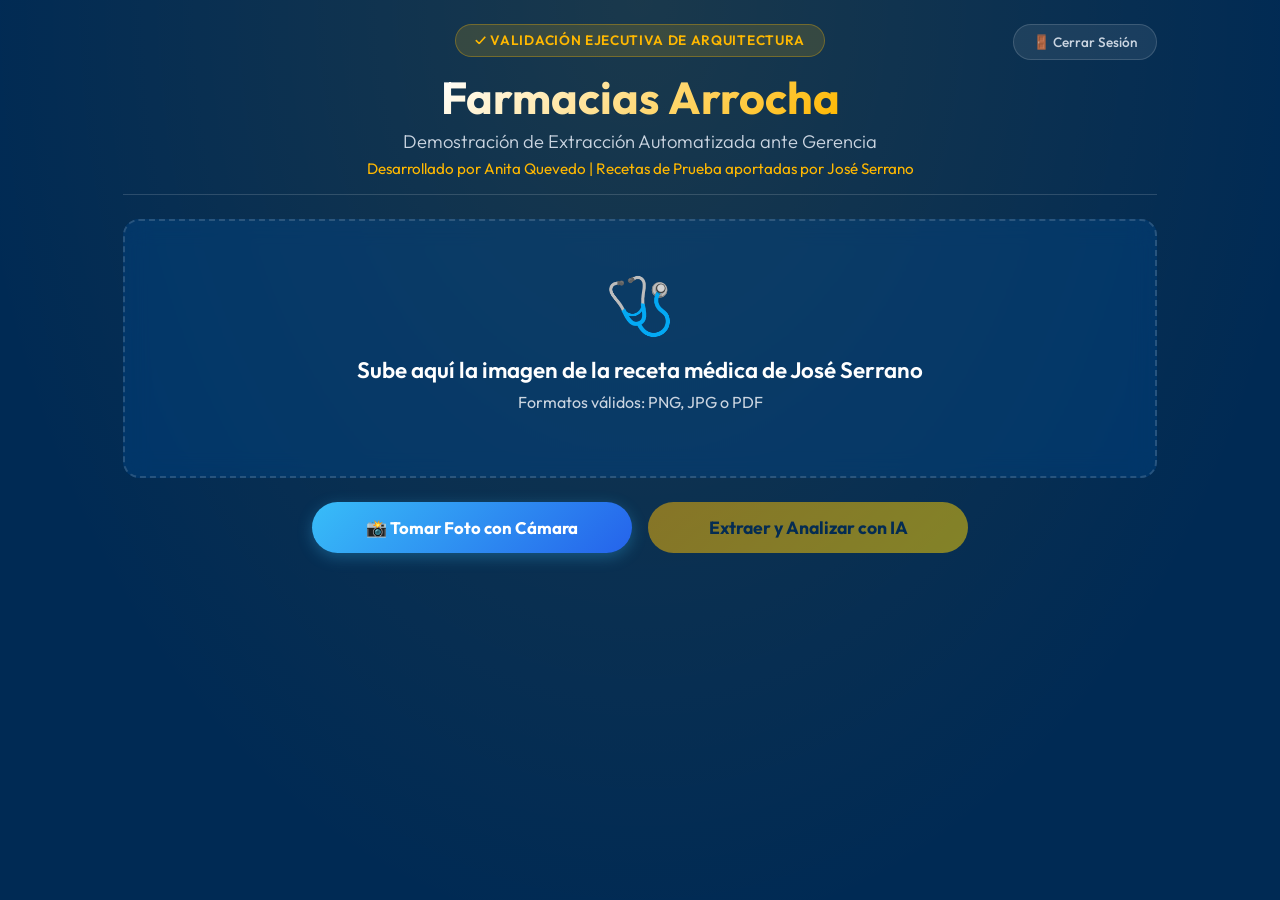
==== RecetaMedica_Generico/templates/demo_gerencia.html @ 06818620 "Agregar configuración de proyecto y actualizar readme" ====
<!DOCTYPE html>
<html lang="es">
<head>
    <meta charset="UTF-8">
    <meta name="viewport" content="width=device-width, initial-scale=1.0">
    <title>Farmacias Arrocha - Demo de Validación para Gerencia</title>
    <link rel="preconnect" href="https://fonts.googleapis.com">
    <link rel="preconnect" href="https://fonts.gstatic.com" crossorigin>
    <link href="https://fonts.googleapis.com/css2?family=Outfit:wght@300;400;500;600;700&display=swap" rel="stylesheet">
    <style>
        :root {
            --bg: #002a54; /* Azul Corporativo Arrocha */
            --surface: rgba(0, 75, 147, 0.35);
            --surface-card: rgba(0, 75, 147, 0.55);
            --border: rgba(255, 255, 255, 0.15);
            --border-hover: rgba(255, 184, 0, 0.6);
            --text-main: #ffffff;
            --text-muted: #cbd5e1;
            --primary: #ffb800; /* Dorado Arrocha */
            --primary-glow: rgba(255, 184, 0, 0.4);
            --accent: #38bdf8;
            --success: #34d399;
            --radius: 16px;
            --transition: all 0.3s cubic-bezier(0.4, 0, 0.2, 1);
        }

        * { box-sizing: border-box; margin: 0; padding: 0; font-family: 'Outfit', sans-serif; }

        body {
            background-color: var(--bg);
            color: var(--text-main);
            min-height: 100vh;
            display: flex;
            flex-direction: column;
            align-items: center;
            padding: 1.5rem 0.75rem;
            background-image: radial-gradient(at 50% 0%, rgba(255, 184, 0, 0.1) 0px, transparent 75%);
            background-attachment: fixed;
        }

        .container { width: 100%; max-width: 1050px; display: flex; flex-direction: column; gap: 1.5rem; padding: 0 0.5rem; }

        header { text-align: center; padding-bottom: 1rem; border-bottom: 1px solid var(--border); width: 100%; }
        
        .meta-badge {
            display: inline-block;
            background: rgba(255, 184, 0, 0.15);
            color: var(--primary);
            border: 1px solid rgba(255, 184, 0, 0.3);
            padding: 0.4rem 1.2rem;
            border-radius: 100px;
            font-size: 0.85rem;
            font-weight: 600;
            margin-bottom: 1rem;
            letter-spacing: 0.05em;
            text-transform: uppercase;
        }

        h1 {
            font-size: clamp(1.8rem, 6vw, 2.8rem);
            font-weight: 700;
            background: linear-gradient(135deg, #ffffff 0%, #ffb800 100%);
            -webkit-background-clip: text;
            -webkit-text-fill-color: transparent;
            margin-bottom: 0.5rem;
            text-align: center;
            line-height: 1.1;
        }

        .subtitle { color: var(--text-muted); font-size: clamp(1rem, 3.5vw, 1.15rem); font-weight: 300; text-align: center; }

        .upload-panel {
            background: var(--surface);
            backdrop-filter: blur(12px);
            border: 2px dashed var(--border);
            border-radius: var(--radius);
            padding: clamp(1.5rem, 5vw, 3rem) clamp(1rem, 3vw, 2rem);
            text-align: center;
            cursor: pointer;
            transition: var(--transition);
            position: relative;
            width: 100%;
        }

        .upload-panel:hover, .upload-panel.dragover {
            border-color: var(--primary);
            background: rgba(0, 90, 175, 0.5);
            box-shadow: 0 0 25px var(--primary-glow);
            transform: translateY(-2px);
        }

        .file-input { position: absolute; top: 0; left: 0; width: 100%; height: 100%; opacity: 0; cursor: pointer; }

        .btn-main {
            background: linear-gradient(135deg, var(--primary) 0%, #ffd700 100%);
            color: #002a54;
            border: none;
            padding: 0.85rem clamp(1.5rem, 5vw, 2.8rem);
            font-size: clamp(0.95rem, 3vw, 1.1rem);
            font-weight: 700;
            border-radius: 100px;
            cursor: pointer;
            transition: var(--transition);
            box-shadow: 0 4px 20px var(--primary-glow);
            margin-top: 1.5rem;
            width: 100%;
            max-width: 320px;
        }
        .btn-main:hover { transform: translateY(-2px); filter: brightness(1.1); box-shadow: 0 6px 25px var(--primary-glow); }
        .btn-main:disabled { opacity: 0.5; cursor: not-allowed; transform: none; box-shadow: none; }

        .btn-camera {
            background: linear-gradient(135deg, #38bdf8 0%, #2563eb 100%);
            color: #ffffff;
            border: none;
            padding: 0.85rem clamp(1.2rem, 3vw, 2rem);
            font-size: clamp(0.95rem, 3vw, 1.05rem);
            font-weight: 700;
            border-radius: 100px;
            cursor: pointer;
            transition: var(--transition);
            box-shadow: 0 4px 15px rgba(56, 189, 248, 0.3);
            display: inline-flex;
            align-items: center;
            gap: 0.5rem;
            width: 100%;
            max-width: 320px;
            justify-content: center;
        }
        .btn-camera:hover { transform: translateY(-2px); filter: brightness(1.1); box-shadow: 0 6px 20px rgba(56, 189, 248, 0.5); }

        .loader-wrapper { display: none; flex-direction: column; align-items: center; gap: 1.2rem; margin: 2rem 0; width: 100%; }
        .spinner { width: 50px; height: 50px; border: 4px solid var(--border); border-top-color: var(--primary); border-radius: 50%; animation: spin 1s linear infinite; box-shadow: 0 0 20px var(--primary-glow); }
        @keyframes spin { to { transform: rotate(360deg); } }
        .status-text { color: var(--primary); font-weight: 600; font-size: clamp(1rem, 3vw, 1.2rem); text-align: center; animation: pulse 2s infinite; }
        @keyframes pulse { 0%, 100% { opacity: 1; } 50% { opacity: 0.6; } }

        /* Panel de Resultados Gerenciales */
        .results-card {
            display: none;
            background: rgba(10, 25, 50, 0.75);
            border: 1px solid var(--border);
            border-radius: var(--radius);
            padding: clamp(1rem, 4vw, 2rem);
            box-shadow: 0 15px 40px rgba(0,0,0,0.3);
            animation: fadeIn 0.5s forwards;
            width: 100%;
        }
        @keyframes fadeIn { from { opacity: 0; transform: translateY(15px); } to { opacity: 1; transform: translateY(0); } }

        .section-title { font-size: clamp(1.1rem, 3.5vw, 1.3rem); font-weight: 600; color: var(--primary); margin-bottom: 1rem; border-bottom: 1px solid rgba(255,255,255,0.1); padding-bottom: 0.5rem; }

        .grid-4 { display: grid; grid-template-columns: repeat(auto-fit, minmax(180px, 1fr)); gap: 1rem; margin-bottom: 2rem; }
        .card-data { background: var(--surface-card); border: 1px solid rgba(255,255,255,0.05); border-radius: 12px; padding: 1rem; }
        .card-label { font-size: 0.75rem; color: var(--text-muted); text-transform: uppercase; letter-spacing: 0.06em; margin-bottom: 0.4rem; }
        .card-value { font-size: 1.15rem; font-weight: 600; color: var(--text-main); word-break: break-word; }

        /* Inferencia Clínica Combo Box */
        .clinica-box { background: rgba(255, 184, 0, 0.1); border: 1px solid var(--primary); border-radius: 12px; padding: clamp(1rem, 4vw, 1.5rem); margin-bottom: 2rem; width: 100%; }
        .combo-clinica { width: 100%; padding: 0.85rem 1rem; background: #001b38; color: #ffffff; border: 1px solid var(--primary); border-radius: 8px; font-size: 1rem; font-weight: 500; margin-top: 0.5rem; cursor: pointer; outline: none; }
        .combo-clinica option { background: #001b38; color: #ffffff; }

        /* Tabla de Dispensación con Scroll Horizontal en Móvil */
        .table-container { border: 1px solid rgba(255,255,255,0.1); border-radius: 12px; overflow-x: auto; margin-bottom: 2rem; background: rgba(0,0,0,0.2); width: 100%; }
        table { width: 100%; border-collapse: collapse; text-align: left; min-width: 500px; }
        th { padding: 0.85rem 1rem; background: rgba(0,0,0,0.3); color: var(--primary); font-size: 0.8rem; font-weight: 600; text-transform: uppercase; border-bottom: 1px solid rgba(255,255,255,0.1); }
        td { padding: 0.85rem 1rem; border-bottom: 1px solid rgba(255,255,255,0.05); color: var(--text-main); font-size: 0.9rem; }
        .badge-tag { background: var(--primary); color: #002a54; font-weight: 700; padding: 0.2rem 0.75rem; border-radius: 100px; font-size: 0.8rem; display: inline-block; box-shadow: 0 0 10px var(--primary-glow); white-space: nowrap; }

        /* Simulación de Base de Datos */
        .db-panel { background: #02182f; border-left: 4px solid var(--success); padding: clamp(1rem, 3vw, 1.5rem); border-radius: 0 12px 12px 0; font-family: monospace; font-size: 0.85rem; color: #a7f3d0; white-space: pre-wrap; word-break: break-all; width: 100%; overflow-x: auto; }
        
        .logout-btn {
            background: rgba(255, 255, 255, 0.08);
            border: 1px solid var(--border);
            color: var(--text-muted);
            padding: 0.5rem 1.2rem;
            border-radius: 100px;
            cursor: pointer;
            font-size: 0.85rem;
            font-weight: 500;
            transition: var(--transition);
        }

        .logout-btn:hover {
            background: rgba(239, 68, 68, 0.15);
            color: #f87171;
            border-color: #ef4444;
        }
    </style>
</head>
<body>

<div class="container">
    <header style="position: relative; display: flex; flex-direction: column; align-items: center;">
        <button id="logoutBtn" class="logout-btn" style="position: absolute; top: 0; right: 0; display: inline-flex; align-items: center; gap: 0.4rem;">🚪 Cerrar Sesión</button>
        <div class="meta-badge">✓ Validación Ejecutiva de Arquitectura</div>
        <h1>Farmacias Arrocha</h1>
        <p class="subtitle">Demostración de Extracción Automatizada ante Gerencia</p>
        <p style="font-size: 0.95rem; color: var(--primary); margin-top: 0.4rem;">Desarrollado por Anita Quevedo | Recetas de Prueba aportadas por José Serrano</p>
    </header>

    <main style="display: flex; flex-direction: column; align-items: center; width: 100%;">
        <div class="upload-panel" id="dropZone">
            <input type="file" id="fileInput" class="file-input" accept="image/*,.pdf">
            <span style="font-size: 3.5rem; margin-bottom: 1rem; display: inline-block;">🩺</span>
            <p style="font-size: 1.4rem; font-weight: 600; margin-bottom: 0.5rem;">Sube aquí la imagen de la receta médica de José Serrano</p>
            <p style="color: var(--text-muted); font-size: 1rem;">Formatos válidos: PNG, JPG o PDF</p>
            <div id="selectedFileName" style="margin-top: 1rem; font-size: 1.1rem; color: var(--primary); font-weight: 500;"></div>
        </div>

        <div style="display: flex; gap: 1rem; margin-top: 1.5rem; flex-wrap: wrap; justify-content: center; width: 100%;">
            <button class="btn-camera" id="btnCameraGerencia">📸 Tomar Foto con Cámara</button>
            <button class="btn-main" id="btnProcesar" style="margin-top: 0;" disabled>Extraer y Analizar con IA</button>
        </div>
        <input type="file" id="cameraInputGerencia" accept="image/*" capture="environment" style="display: none;">

        <div class="loader-wrapper" id="loader">
            <div class="spinner"></div>
            <div class="status-text">Decodificando caligrafía médica, inferiendo clínica e integrando con BigQuery...</div>
        </div>

        <div class="results-card" id="resultsCard">
            <div class="section-title">📋 1. Ficha de Identificación Automatizada</div>
            <div class="grid-4">
                <div class="card-data"><div class="card-label">N° Receta</div><div class="card-value" id="valFolio">-</div></div>
                <div class="card-data"><div class="card-label">Paciente</div><div class="card-value" id="valPaciente">-</div></div>
                <div class="card-data"><div class="card-label">Cédula</div><div class="card-value" id="valCedula">-</div></div>
                <div class="card-data"><div class="card-label">Nacimiento</div><div class="card-value" id="valNacimiento">-</div></div>
                <div class="card-data"><div class="card-label">Doctor Prescriptor</div><div class="card-value" id="valMedico">-</div></div>
            </div>

            <div class="clinica-box">
                <div style="font-size: 1.2rem; font-weight: 700; color: var(--primary); margin-bottom: 0.4rem;">🏥 2. Inferencia Clínica Inteligente</div>
                <p style="font-size: 0.95rem; color: var(--text-muted);">El sistema ha inferido las siguientes clínicas basándose en el historial de consultorios del doctor prescriptor. Selecciona el centro de atención correcto para confirmar el registro:</p>
                <select class="combo-clinica" id="comboClinicas"></select>
                <button class="btn-main" id="btnConfirmarClinica" style="margin-top: 1rem; padding: 0.6rem 2rem; font-size: 1rem;">Confirmar Centro Clínico</button>
                <span id="confirmClinicaStatus" style="margin-left: 1rem; color: var(--success); font-weight: 600;"></span>
            </div>

            <div class="section-title">💊 3. Flujo de Dispensación y Etiquetado Automatizado</div>
            <div class="table-container">
                <table>
                    <thead><tr><th>Medicamento</th><th>Dosis</th><th>Cantidad Prescrita</th><th>Empaque</th><th>Etiquetas Sugeridas</th></tr></thead>
                    <tbody id="tablaMedicamentos"></tbody>
                </table>
            </div>

            <div class="section-title">💾 4. Simulación de Almacenamiento en Base de Datos (BigQuery)</div>
            <div class="db-panel" id="panelDB"></div>
        </div>
    </main>
</div>

<script>
    const fileInput = document.getElementById('fileInput');
    const btnProcesar = document.getElementById('btnProcesar');
    const loader = document.getElementById('loader');
    const resultsCard = document.getElementById('resultsCard');
    let currentData = null;

    fileInput.addEventListener('change', () => {
        if (fileInput.files.length) {
            document.getElementById('selectedFileName').textContent = `Archivo listo: ${fileInput.files[0].name}`;
            btnProcesar.disabled = false;
            resultsCard.style.display = 'none';
        }
    });

    const btnCameraGerencia = document.getElementById('btnCameraGerencia');
    const cameraInputGerencia = document.getElementById('cameraInputGerencia');
    btnCameraGerencia.addEventListener('click', (e) => {
        e.stopPropagation();
        cameraInputGerencia.click();
    });
    cameraInputGerencia.addEventListener('change', () => {
        if (cameraInputGerencia.files.length) {
            const file = cameraInputGerencia.files[0];
            const dt = new DataTransfer();
            dt.items.add(file);
            fileInput.files = dt.files;
            document.getElementById('selectedFileName').textContent = `📸 Foto capturada: ${file.name}`;
            btnProcesar.disabled = false;
            resultsCard.style.display = 'none';
        }
    });

    btnProcesar.addEventListener('click', async () => {
        if (!fileInput.files.length) return;
        btnProcesar.disabled = true;
        loader.style.display = 'flex';
        resultsCard.style.display = 'none';
        document.getElementById('confirmClinicaStatus').textContent = '';

        const formData = new FormData();
        formData.append('archivo', fileInput.files[0]);

        try {
            const response = await fetch('/api/extraccion_gerencia', { method: 'POST', body: formData });
            const res = await response.json();

            if (response.ok && res.status === 'success') {
                currentData = res;
                renderizarGerencia(res.data, res.db_log, res.archivo);
            } else {
                alert(`Error en extracción: ${res.message}`);
            }
        } catch (err) {
            alert(`Fallo de conexión: ${err.message}`);
        } finally {
            loader.style.display = 'none';
            btnProcesar.disabled = false;
        }
    });

    function renderizarGerencia(rec, dbLog, nombreArchivo) {
        document.getElementById('valFolio').textContent = rec.numero_receta || 'S/N';
        const pac = rec.paciente || {};
        document.getElementById('valPaciente').textContent = `${pac.nombre || ''} ${pac.apellido || ''}`.trim() || 'No detectado';
        document.getElementById('valCedula').textContent = pac.cedula || 'No indicada';
        document.getElementById('valNacimiento').textContent = pac.fecha_nacimiento || 'No indicada';
        document.getElementById('valMedico').textContent = rec.medico_nombre_completo || 'No detectado';

        const combo = document.getElementById('comboClinicas');
        combo.innerHTML = '';
        if (rec.clinicas_inferidas_sugeridas && rec.clinicas_inferidas_sugeridas.length) {
            rec.clinicas_inferidas_sugeridas.forEach(cl => {
                const opt = document.createElement('option');
                opt.value = cl; opt.textContent = cl;
                combo.appendChild(opt);
            });
        } else {
            combo.innerHTML = '<option>Clínica Arrocha Central (Sugerida por Defecto)</option>';
        }

        const tbody = document.getElementById('tablaMedicamentos');
        tbody.innerHTML = '';
        if (rec.medicamentos && rec.medicamentos.length) {
            rec.medicamentos.forEach(m => {
                const tr = document.createElement('tr');
                tr.innerHTML = `
                    <td style="font-weight:700; color:var(--primary);">${m.nombre || '-'}</td>
                    <td>${m.dosis || '-'}</td>
                    <td>${m.cantidad_recetada || '-'}</td>
                    <td>${m.tipo_empaque || 'caja'}</td>
                    <td><span class="badge-tag">🏷️ ${m.sugerencia_etiquetas || 1} etiqueta(s)</span></td>
                `;
                tbody.appendChild(tr);
            });
        } else {
            tbody.innerHTML = '<tr><td colspan="5" style="text-align:center;">No se detectaron medicamentos estructurados</td></tr>';
        }

        actualizarPanelDB(rec, combo.value, nombreArchivo);
        resultsCard.style.display = 'block';
    }

    document.getElementById('btnConfirmarClinica').addEventListener('click', async () => {
        const clinicaSeleccionada = document.getElementById('comboClinicas').value;
        document.getElementById('confirmClinicaStatus').textContent = '✓ Clínica confirmada y sincronizada con BigQuery';
        if (currentData) {
            actualizarPanelDB(currentData.data, clinicaSeleccionada, currentData.archivo);
        }
    });

    function actualizarPanelDB(rec, clinica, archivo) {
        const payload = {
            numero_receta: rec.numero_receta,
            paciente: rec.paciente,
            medico: rec.medico_nombre_completo,
            clinica_validada: clinica,
            medicamentos_dispensados: rec.medicamentos,
            fecha_transaccion: new Date().toISOString(),
            sistema_destino: "BigQuery (recetamedicas.prescripciones_gerencia)",
            archivo_origen: archivo
        };
        document.getElementById('panelDB').textContent = JSON.stringify(payload, null, 2);
    }

    const logoutBtn = document.getElementById('logoutBtn');
    if (logoutBtn) {
        logoutBtn.addEventListener('click', async () => {
            if (!confirm('¿Seguro que desea cerrar sesión?')) return;
            try {
                const res = await fetch('/api/logout', { method: 'POST' });
                if (res.ok) {
                    window.location.reload();
                } else {
                    alert('Error al cerrar sesión');
                }
            } catch (e) {
                alert('Error de conexión al cerrar sesión');
            }
        });
    }
</script>
</body>
</html>
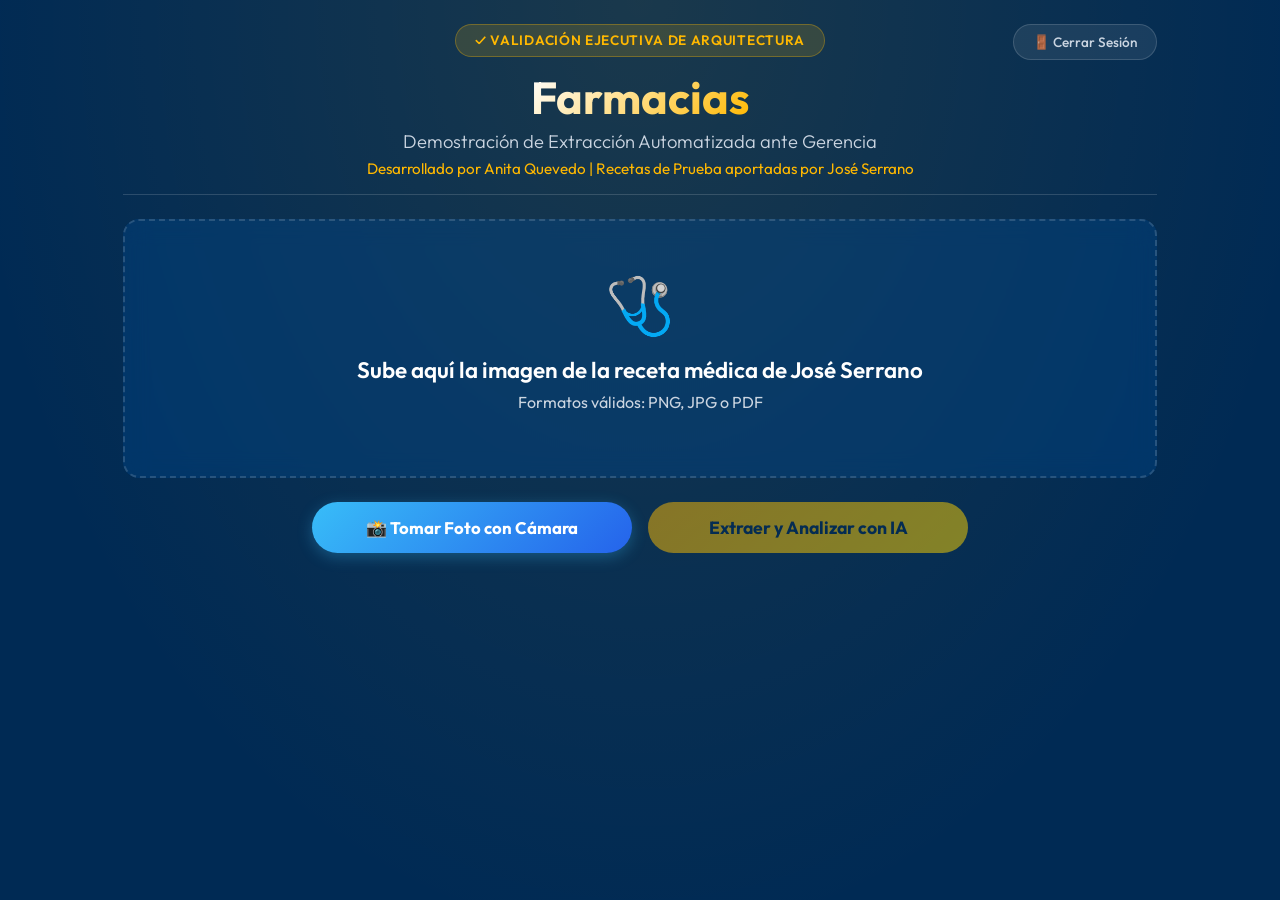
==== commit cdf9539b: "Exp" ====
--- a/RecetaMedica_Generico/templates/demo_gerencia.html
+++ b/RecetaMedica_Generico/templates/demo_gerencia.html
@@ -3,20 +3,20 @@
 <head>
     <meta charset="UTF-8">
     <meta name="viewport" content="width=device-width, initial-scale=1.0">
-    <title>Farmacias Arrocha - Demo de Validación para Gerencia</title>
+    <title>Farmacias  - Demo de Validación para Gerencia</title>
     <link rel="preconnect" href="https://fonts.googleapis.com">
     <link rel="preconnect" href="https://fonts.gstatic.com" crossorigin>
     <link href="https://fonts.googleapis.com/css2?family=Outfit:wght@300;400;500;600;700&display=swap" rel="stylesheet">
     <style>
         :root {
-            --bg: #002a54; /* Azul Corporativo Arrocha */
+            --bg: #002a54; /* Azul Corporativo  */
             --surface: rgba(0, 75, 147, 0.35);
             --surface-card: rgba(0, 75, 147, 0.55);
             --border: rgba(255, 255, 255, 0.15);
             --border-hover: rgba(255, 184, 0, 0.6);
             --text-main: #ffffff;
             --text-muted: #cbd5e1;
-            --primary: #ffb800; /* Dorado Arrocha */
+            --primary: #ffb800; /* Dorado  */
             --primary-glow: rgba(255, 184, 0, 0.4);
             --accent: #38bdf8;
             --success: #34d399;
@@ -195,7 +195,7 @@
     <header style="position: relative; display: flex; flex-direction: column; align-items: center;">
         <button id="logoutBtn" class="logout-btn" style="position: absolute; top: 0; right: 0; display: inline-flex; align-items: center; gap: 0.4rem;">🚪 Cerrar Sesión</button>
         <div class="meta-badge">✓ Validación Ejecutiva de Arquitectura</div>
-        <h1>Farmacias Arrocha</h1>
+        <h1>Farmacias </h1>
         <p class="subtitle">Demostración de Extracción Automatizada ante Gerencia</p>
         <p style="font-size: 0.95rem; color: var(--primary); margin-top: 0.4rem;">Desarrollado por Anita Quevedo | Recetas de Prueba aportadas por José Serrano</p>
     </header>
@@ -330,7 +330,7 @@
                 combo.appendChild(opt);
             });
         } else {
-            combo.innerHTML = '<option>Clínica Arrocha Central (Sugerida por Defecto)</option>';
+            combo.innerHTML = '<option>Clínica  Central (Sugerida por Defecto)</option>';
         }
 
         const tbody = document.getElementById('tablaMedicamentos');
